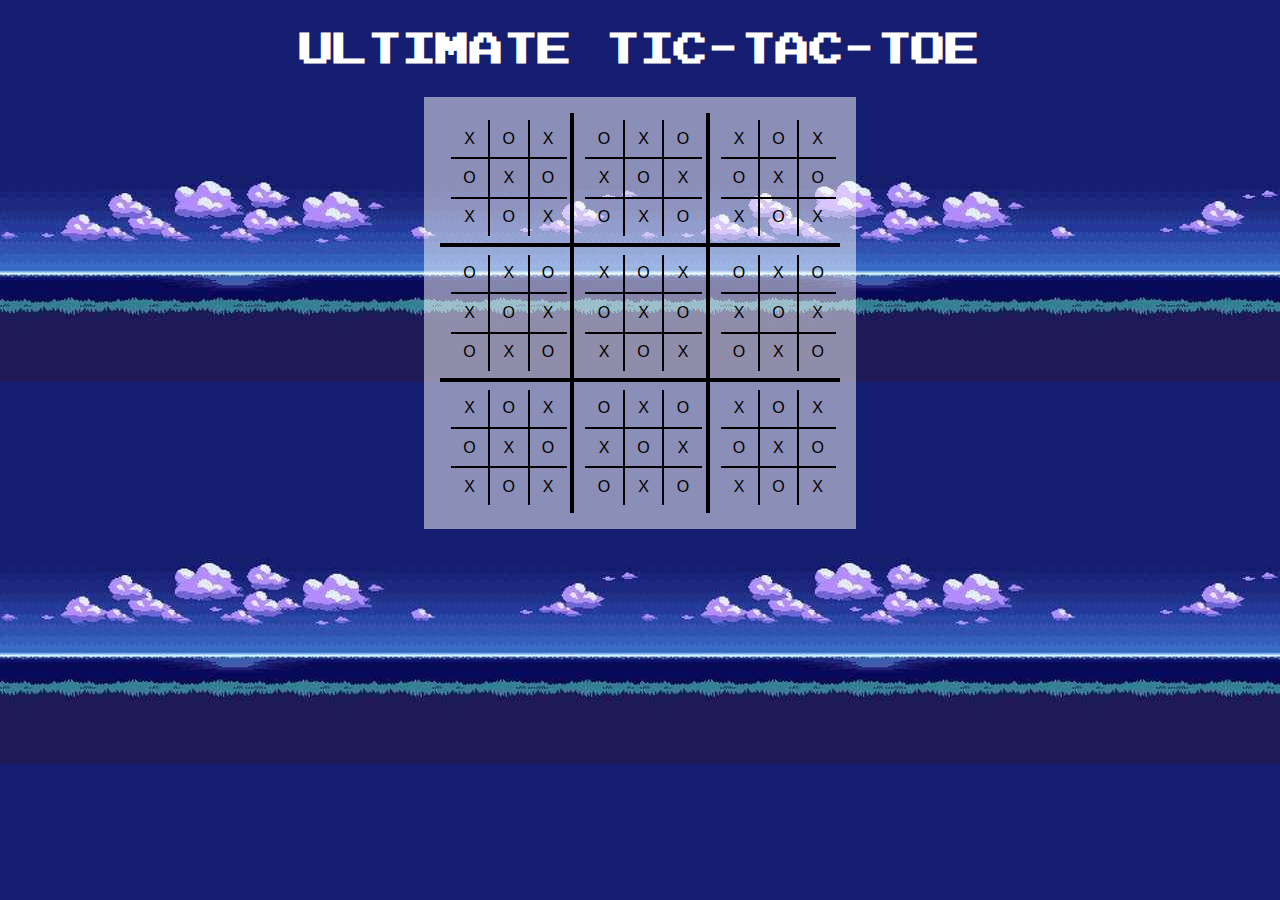
==== index.html @ 86a50ef8 "HTML & CSS only" ====
<!DOCTYPE html>
<html>
<head>
<title>Ultimate Tic-Tac-Toe</title>
<link rel="stylesheet" type="text/css" href="css/style.css"/>
</head>
<body>
<h1>Ultimate Tic-Tac-Toe</h1>
  <div class="container">
    <table class="center">
      <tr>
        <td>
          <table class="mini">
            <tr>
              <td>X</td>
              <td>O</td>
              <td>X</td>
            </tr>
            <tr>
              <td>O</td>
              <td>X</td>
              <td>O</td>
            </tr>
            <tr>
              <td>X</td>
              <td>O</td>
              <td>X</td>
            </tr>
          </table>
        </td>
        <td>
          <table class="mini">
            <tr>
              <td>O</td>
              <td>X</td>
              <td>O</td>
            </tr>
            <tr>
              <td>X</td>
              <td>O</td>
              <td>X</td>
            </tr>
            <tr>
              <td>O</td>
              <td>X</td>
              <td>O</td>
            </tr>
          </table>
        </td>
        <td>
          <table class="mini">
            <tr>
              <td>X</td>
              <td>O</td>
              <td>X</td>
            </tr>
            <tr>
              <td>O</td>
              <td>X</td>
              <td>O</td>
            </tr>
            <tr>
              <td>X</td>
              <td>O</td>
              <td>X</td>
            </tr>
          </table>
        </td>
      </tr>
      <tr>
        <td>
          <table class="mini">
            <tr>
              <td>O</td>
              <td>X</td>
              <td>O</td>
            </tr>
            <tr>
              <td>X</td>
              <td>O</td>
              <td>X</td>
            </tr>
            <tr>
              <td>O</td>
              <td>X</td>
              <td>O</td>
            </tr>
          </table>
        </td>
        <td>
          <table class="mini">
            <tr>
              <td>X</td>
              <td>O</td>
              <td>X</td>
            </tr>
            <tr>
              <td>O</td>
              <td>X</td>
              <td>O</td>
            </tr>
            <tr>
              <td>X</td>
              <td>O</td>
              <td>X</td>
            </tr>
          </table>
        </td>
        <td>
          <table class="mini">
            <tr>
              <td>O</td>
              <td>X</td>
              <td>O</td>
            </tr>
            <tr>
              <td>X</td>
              <td>O</td>
              <td>X</td>
            </tr>
            <tr>
              <td>O</td>
              <td>X</td>
              <td>O</td>
            </tr>
          </table>
        </td>
      </tr>
      <tr>
        <td>
          <table class="mini">
            <tr>
              <td>X</td>
              <td>O</td>
              <td>X</td>
            </tr>
            <tr>
              <td>O</td>
              <td>X</td>
              <td>O</td>
            </tr>
            <tr>
              <td>X</td>
              <td>O</td>
              <td>X</td>
            </tr>
          </table>
        </td>
        <td>
          <table class="mini">
            <tr>
              <td>O</td>
              <td>X</td>
              <td>O</td>
            </tr>
            <tr>
              <td>X</td>
              <td>O</td>
              <td>X</td>
            </tr>
            <tr>
              <td>O</td>
              <td>X</td>
              <td>O</td>
            </tr>
          </table>
        </td>
        <td>
          <table class="mini">
            <tr>
              <td>X</td>
              <td>O</td>
              <td>X</td>
            </tr>
            <tr>
              <td>O</td>
              <td>X</td>
              <td>O</td>
            </tr>
            <tr>
              <td>X</td>
              <td>O</td>
              <td>X</td>
            </tr>
          </table>
        </td>
      </tr>
    </table>
  </div>
</body>
</html>
---- css/style.css ----
@font-face {
    font-family: 'arcade_normalregular';
    src: url('../webfontkit/arcade_n-webfont.woff2') format('woff2'),
         url('../webfontkit/arcade_n-webfont.woff') format('woff');
    font-weight: normal;
    font-style: normal;

}

@font-face {
    font-family: 'arcade_interlacedregular';
    src: url('webfontkit/arcade_i-webfont.woff2') format('woff2'),
         url('webfontkit/arcade_i-webfont.woff') format('woff');
    font-weight: normal;
    font-style: normal;

}

body {
  background-image: url("../images/background.jpg");
}

h1{
  font-family: arcade_normalregular, sans-serif;
  font-size: 35px;
  line-height: 50px;
  color: white;
  text-align: center;
}
.container {
  background-color: rgba(255, 255, 255, 0.5);
  padding: 16px;
  margin-left: auto;
  margin-right: auto;
  width: 400px;
  height: 400px;
}
table.center {
  border-collapse: collapse;
  border-style: hidden;
  margin-left: auto;
  margin-right: auto;
  height: 100%;
  width: 100%;
}
table td {
  border: 4px solid black;
  margin-left: auto;
  margin-right: auto;
}

table.mini {
  border-collapse: collapse;
  border-style: hidden;
  margin: 10px;
  height: 90%;
  width: 90%;
}

table.mini td {
  border: 2px solid black;
  padding: 5px;
  margin-left: auto;
  margin-right: auto;
  text-align: center;
  font-family: arcade_interlacedregular, sans-serif;
}

table.mini td:hover{
  background-color: white;
}
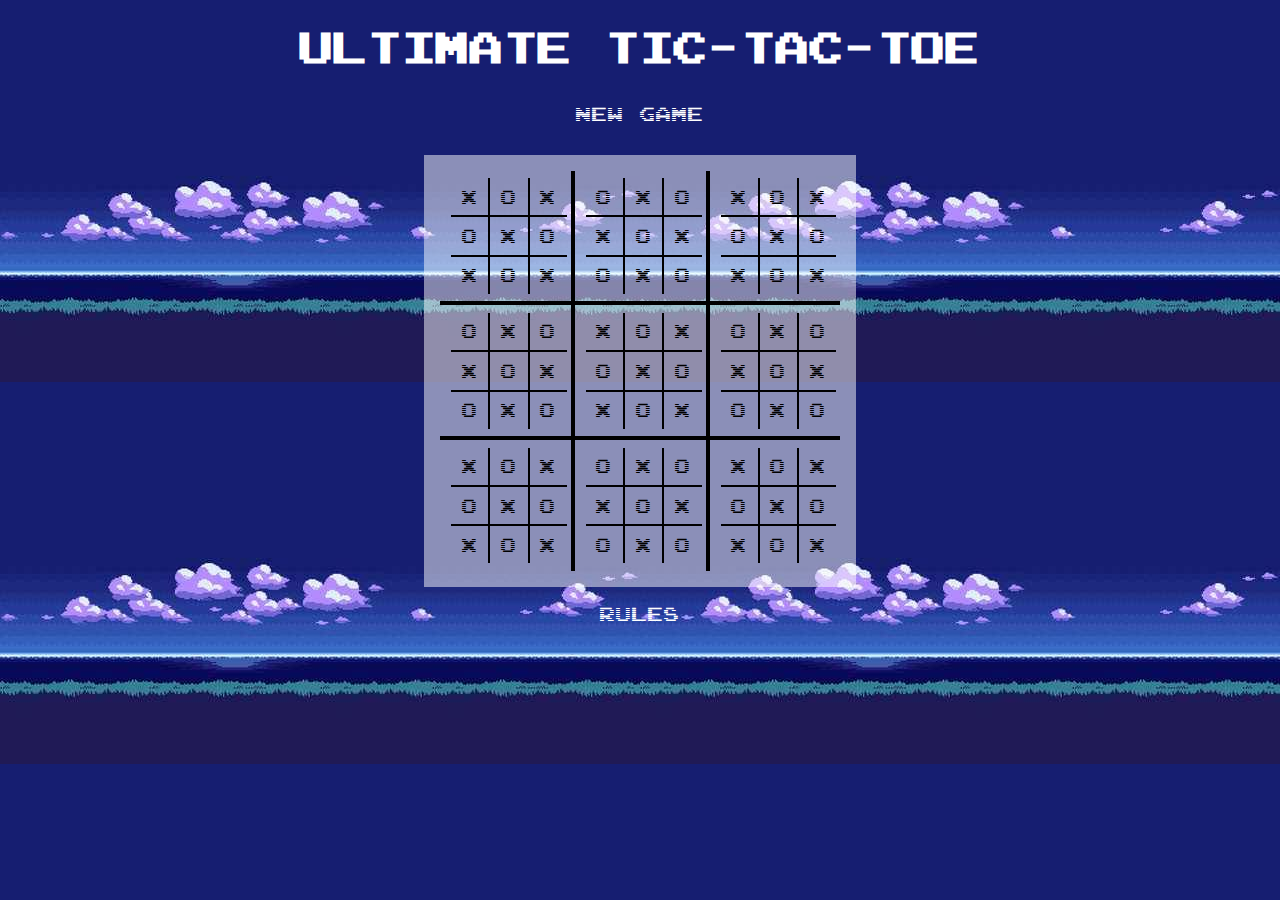
==== commit 4356b7c7: "added buttons and font" ====
--- a/index.html
+++ b/index.html
@@ -5,7 +5,8 @@
 <link rel="stylesheet" type="text/css" href="css/style.css"/>
 </head>
 <body>
-<h1>Ultimate Tic-Tac-Toe</h1>
+  <h1>Ultimate Tic-Tac-Toe</h1>
+  <button class="btn">New Game</button><br>
   <div class="container">
     <table class="center">
       <tr>
@@ -187,5 +188,6 @@
       </tr>
     </table>
   </div>
+  <a href="rules.html" target="_blank" class="btn">Rules</a>
 </body>
 </html>
--- a/css/style.css
+++ b/css/style.css
@@ -9,8 +9,8 @@
 
 @font-face {
     font-family: 'arcade_interlacedregular';
-    src: url('webfontkit/arcade_i-webfont.woff2') format('woff2'),
-         url('webfontkit/arcade_i-webfont.woff') format('woff');
+    src: url('../webfontkit/arcade_i-webfont.woff2') format('woff2'),
+         url('../webfontkit/arcade_i-webfont.woff') format('woff');
     font-weight: normal;
     font-style: normal;
 
@@ -18,15 +18,42 @@
 
 body {
   background-image: url("../images/background.jpg");
+  font-family: arcade_interlacedregular, sans-serif;
 }
 
-h1{
+h1 {
   font-family: arcade_normalregular, sans-serif;
   font-size: 35px;
   line-height: 50px;
   color: white;
   text-align: center;
 }
+button.btn {
+  margin-left: auto;
+  margin-right: auto;
+  display: flex;
+  justify-content: center;
+  width: 100%;
+  font-family: arcade_interlacedregular, sans-serif;
+}
+.btn {
+  color: white;
+  font-size: 16px;
+  padding: 10px 20px;
+  margin: 10px;
+  text-align: center;
+  border: none;
+  text-decoration: none;
+  background-color: rgba(255, 0, 0, 0.0);
+  display: flex;
+  justify-content: center;
+  font-family: arcade_interlacedregular, sans-serif;
+}
+
+.btn:hover {
+  background-color: rgba(255, 255, 255, 0.5);
+}
+
 .container {
   background-color: rgba(255, 255, 255, 0.5);
   padding: 16px;
@@ -63,7 +90,6 @@
   margin-left: auto;
   margin-right: auto;
   text-align: center;
-  font-family: arcade_interlacedregular, sans-serif;
 }
 
 table.mini td:hover{
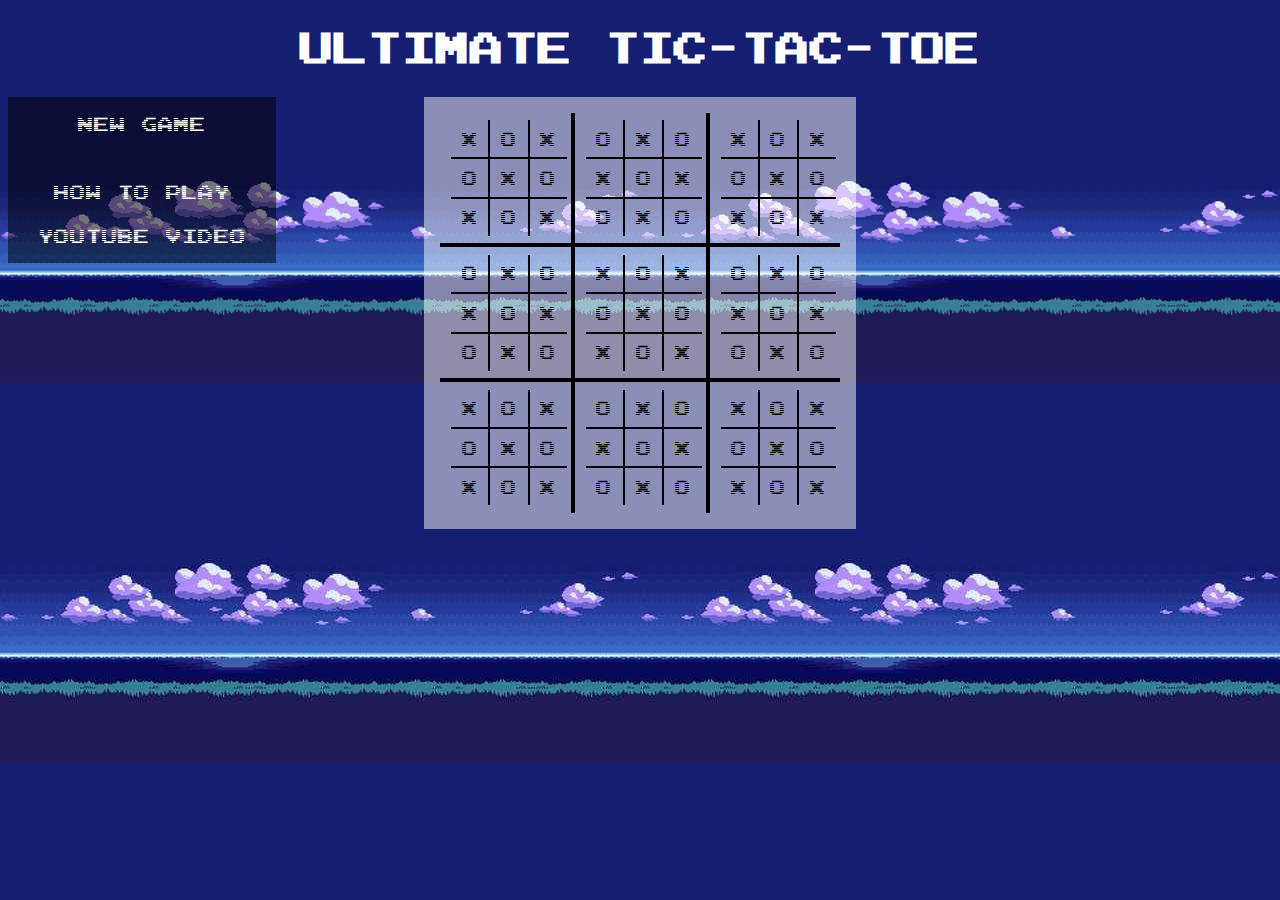
==== commit 5abcd870: "woo's commit" ====
--- a/index.html
+++ b/index.html
@@ -6,7 +6,11 @@
 </head>
 <body>
   <h1>Ultimate Tic-Tac-Toe</h1>
-  <button class="btn">New Game</button><br>
+  <div class="button-section">
+    <button class="btn">New Game</button><br>
+    <a href="rules.html" target="_self" class="btn">How To Play</a>
+    <a href="" target="_self" class="btn">YouTube Video</a>
+  </div>
   <div class="container">
     <table class="center">
       <tr>
@@ -188,6 +192,5 @@
       </tr>
     </table>
   </div>
-  <a href="rules.html" target="_blank" class="btn">Rules</a>
 </body>
 </html>
--- a/css/style.css
+++ b/css/style.css
@@ -27,6 +27,10 @@
   line-height: 50px;
   color: white;
   text-align: center;
+}
+.button-section {
+  background-color: rgba(0, 0, 0, 0.5);
+  float: left;
 }
 button.btn {
   margin-left: auto;
@@ -95,3 +99,12 @@
 table.mini td:hover{
   background-color: white;
 }
+
+.containerrules {
+    background-color: rgba(255, 255, 255, 0.6);
+    padding: 16px;
+    margin-left: auto;
+    margin-right: auto;
+    width: 600px;
+    line-height: 110%;
+}
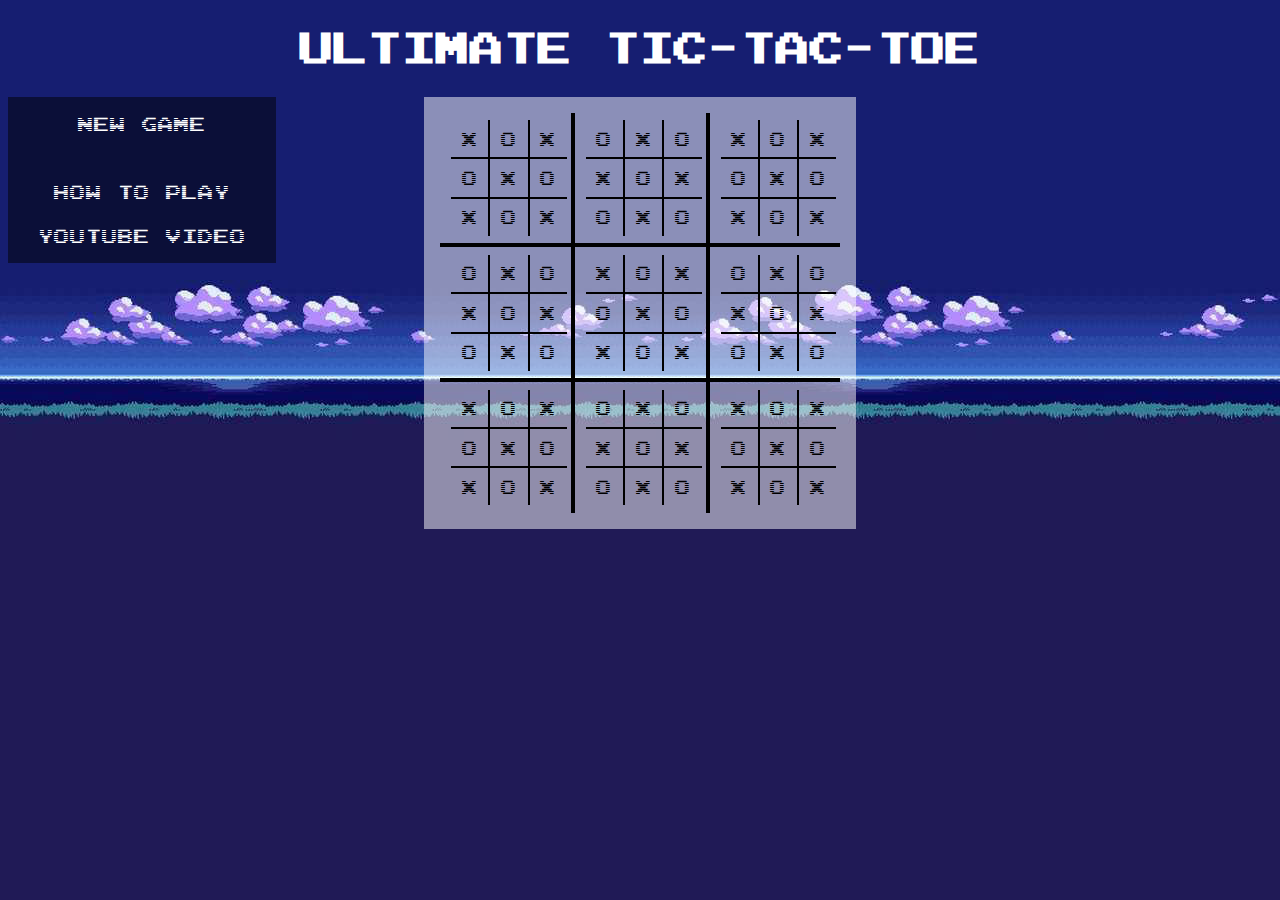
==== commit add31da0: "youtube link" ====
--- a/index.html
+++ b/index.html
@@ -9,7 +9,7 @@
   <div class="button-section">
     <button class="btn">New Game</button><br>
     <a href="rules.html" target="_self" class="btn">How To Play</a>
-    <a href="" target="_self" class="btn">YouTube Video</a>
+    <a href="https://youtu.be/F3ZAWyA-NAc" target="_self" class="btn">YouTube Video</a>
   </div>
   <div class="container">
     <table class="center">
--- a/css/style.css
+++ b/css/style.css
@@ -17,7 +17,9 @@
 }
 
 body {
-  background-image: url("../images/background.jpg");
+  background-image: url("../images/background_extended.jpg");
+  background-repeat: repeat-x;
+  background-color: #201a56;
   font-family: arcade_interlacedregular, sans-serif;
 }
 
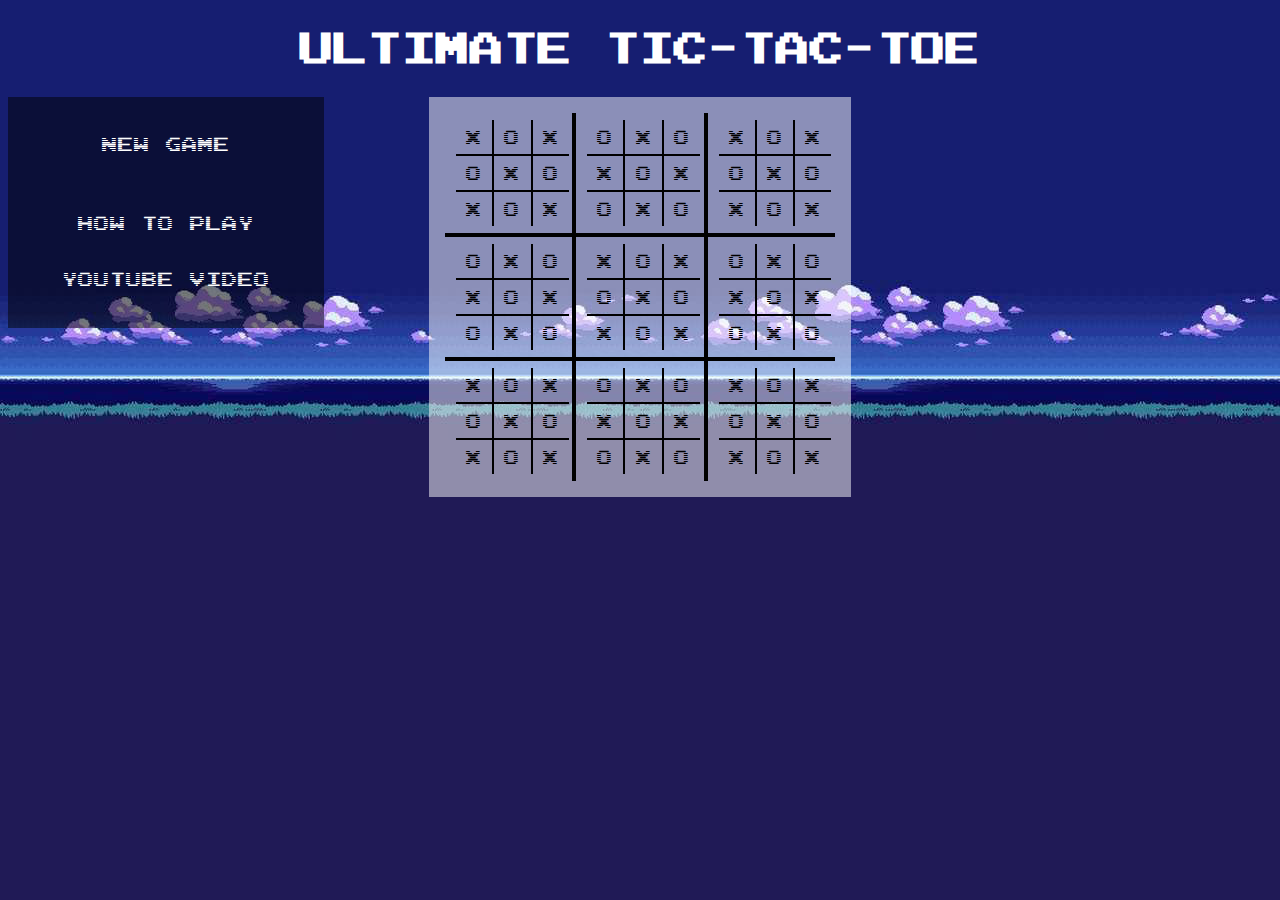
==== commit be696c7e: "responsive layout" ====
--- a/index.html
+++ b/index.html
@@ -2,17 +2,19 @@
 <html>
 <head>
 <title>Ultimate Tic-Tac-Toe</title>
+<meta name="viewport" content="width=device-width, initial-scale=1.0">
 <link rel="stylesheet" type="text/css" href="css/style.css"/>
 </head>
 <body>
   <h1>Ultimate Tic-Tac-Toe</h1>
-  <div class="button-section">
+  <div class="col-3 button-section">
     <button class="btn">New Game</button><br>
     <a href="rules.html" target="_self" class="btn">How To Play</a>
     <a href="https://youtu.be/F3ZAWyA-NAc" target="_self" class="btn">YouTube Video</a>
   </div>
-  <div class="container">
-    <table class="center">
+  <div class="col-1"></div>
+  <div class="col-4 container">
+    <table class="col-4 center">
       <tr>
         <td>
           <table class="mini">
--- a/css/style.css
+++ b/css/style.css
@@ -14,6 +14,21 @@
     font-weight: normal;
     font-style: normal;
 
+}
+/*grid view for responsive layout*/
+* {
+  box-sizing: border-box;
+}
+
+.row::after {
+  content: "";
+  clear: both;
+  display: table;
+}
+
+[class*="col-"] {
+  float: left;
+  padding: 15px;
 }
 
 body {
@@ -41,6 +56,7 @@
   justify-content: center;
   width: 100%;
   font-family: arcade_interlacedregular, sans-serif;
+  line-height: 1.6;
 }
 .btn {
   color: white;
@@ -54,6 +70,7 @@
   display: flex;
   justify-content: center;
   font-family: arcade_interlacedregular, sans-serif;
+  line-height: 1.6;
 }
 
 .btn:hover {
@@ -110,3 +127,23 @@
     width: 600px;
     line-height: 110%;
 }
+
+/* For mobile phones: */
+[class*="col-"] {
+  width: 100%;
+}
+
+@media only screen and (min-width: 768px) {
+  .col-1 {width: 8.33%;}
+  .col-2 {width: 16.66%;}
+  .col-3 {width: 25%;}
+  .col-4 {width: 33.33%;}
+  .col-5 {width: 41.66%;}
+  .col-6 {width: 50%;}
+  .col-7 {width: 58.33%;}
+  .col-8 {width: 66.66%;}
+  .col-9 {width: 75%;}
+  .col-10 {width: 83.33%;}
+  .col-11 {width: 91.66%;}
+  .col-12 {width: 100%;}
+}
